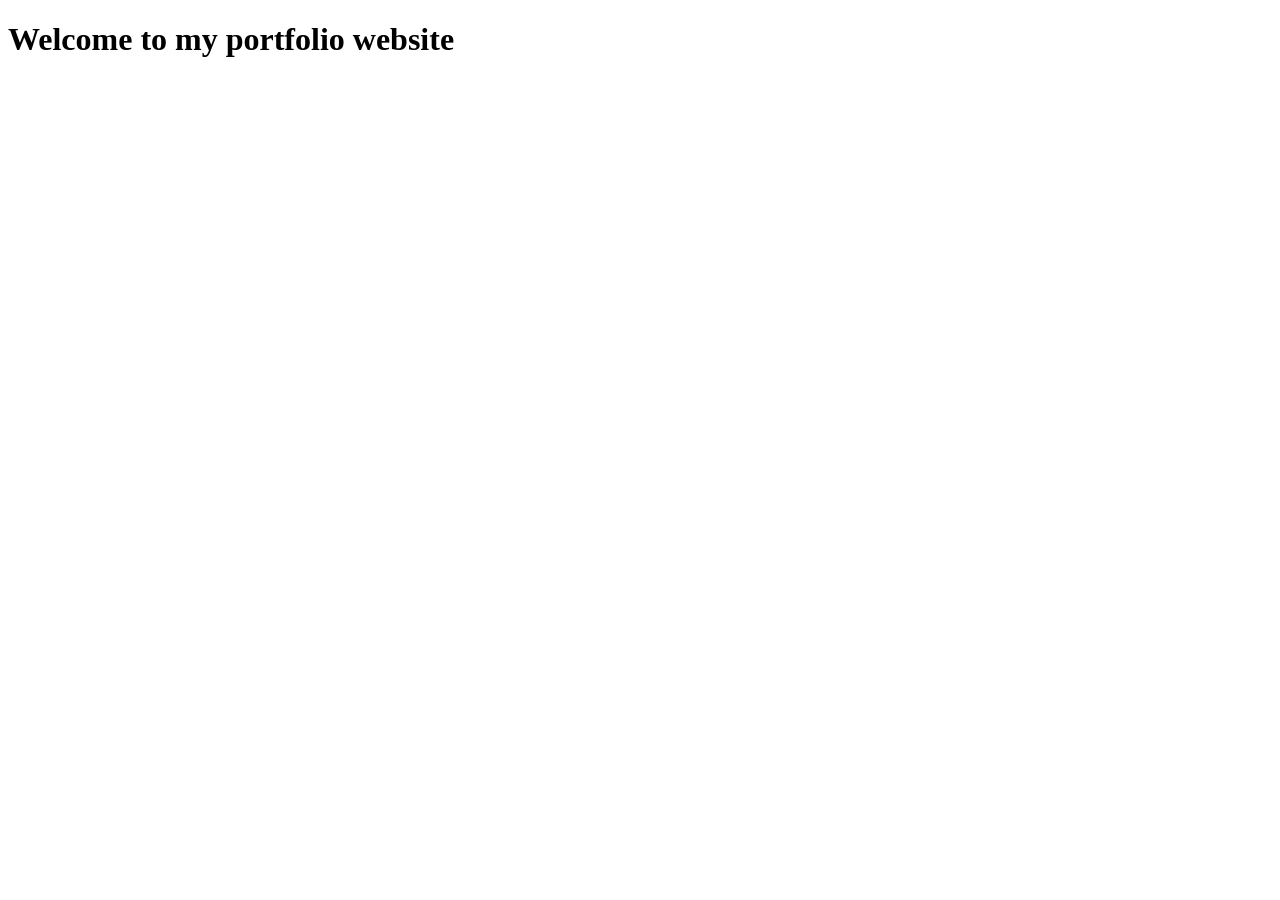
==== index.html @ 0b6fe846 "Add initial HTML structure for portfolio website" ====
<!DOCTYPE html>
<html lang="en">
<head>
    <meta charset="UTF-8">
    <meta name="viewport" content="width=device-width, initial-scale=1.0">
    <title>gtech</title>
</head>
<body>
    <h1>Welcome to my portfolio website</h1>
</body>
</html>
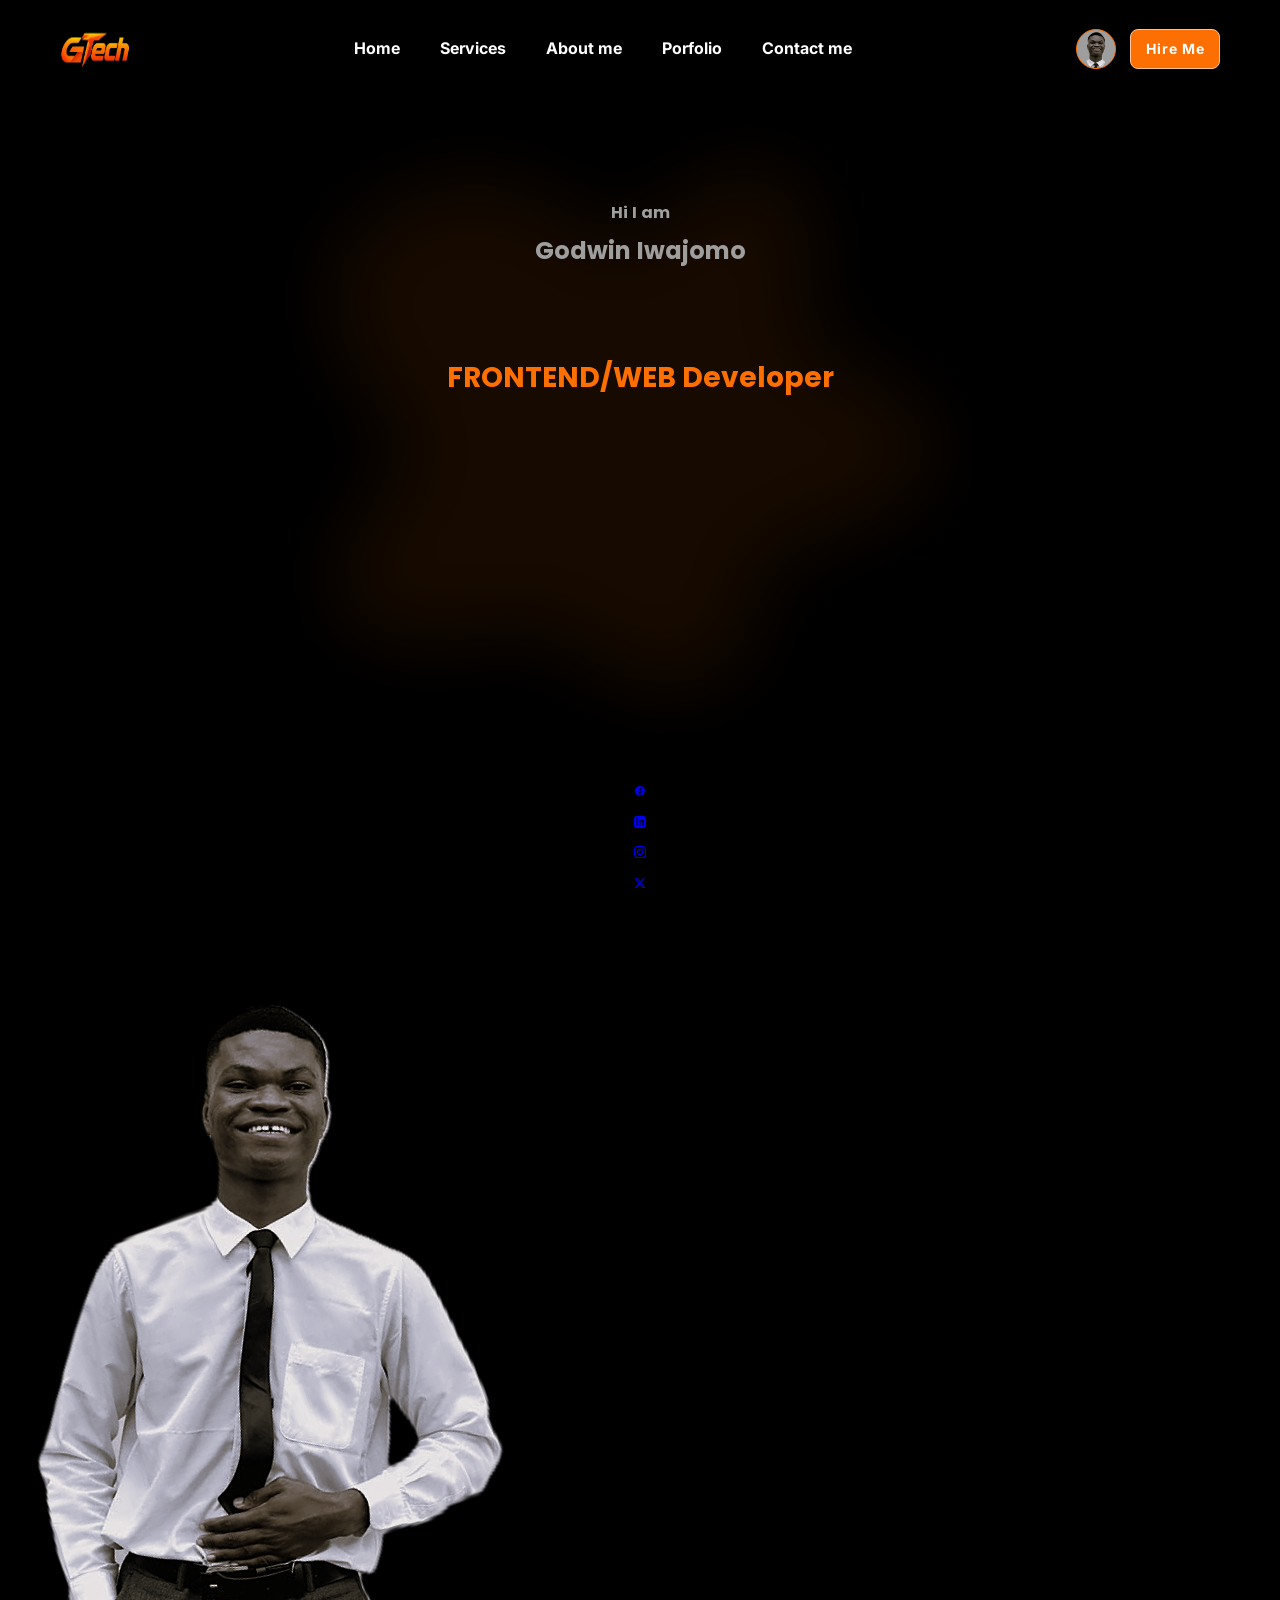
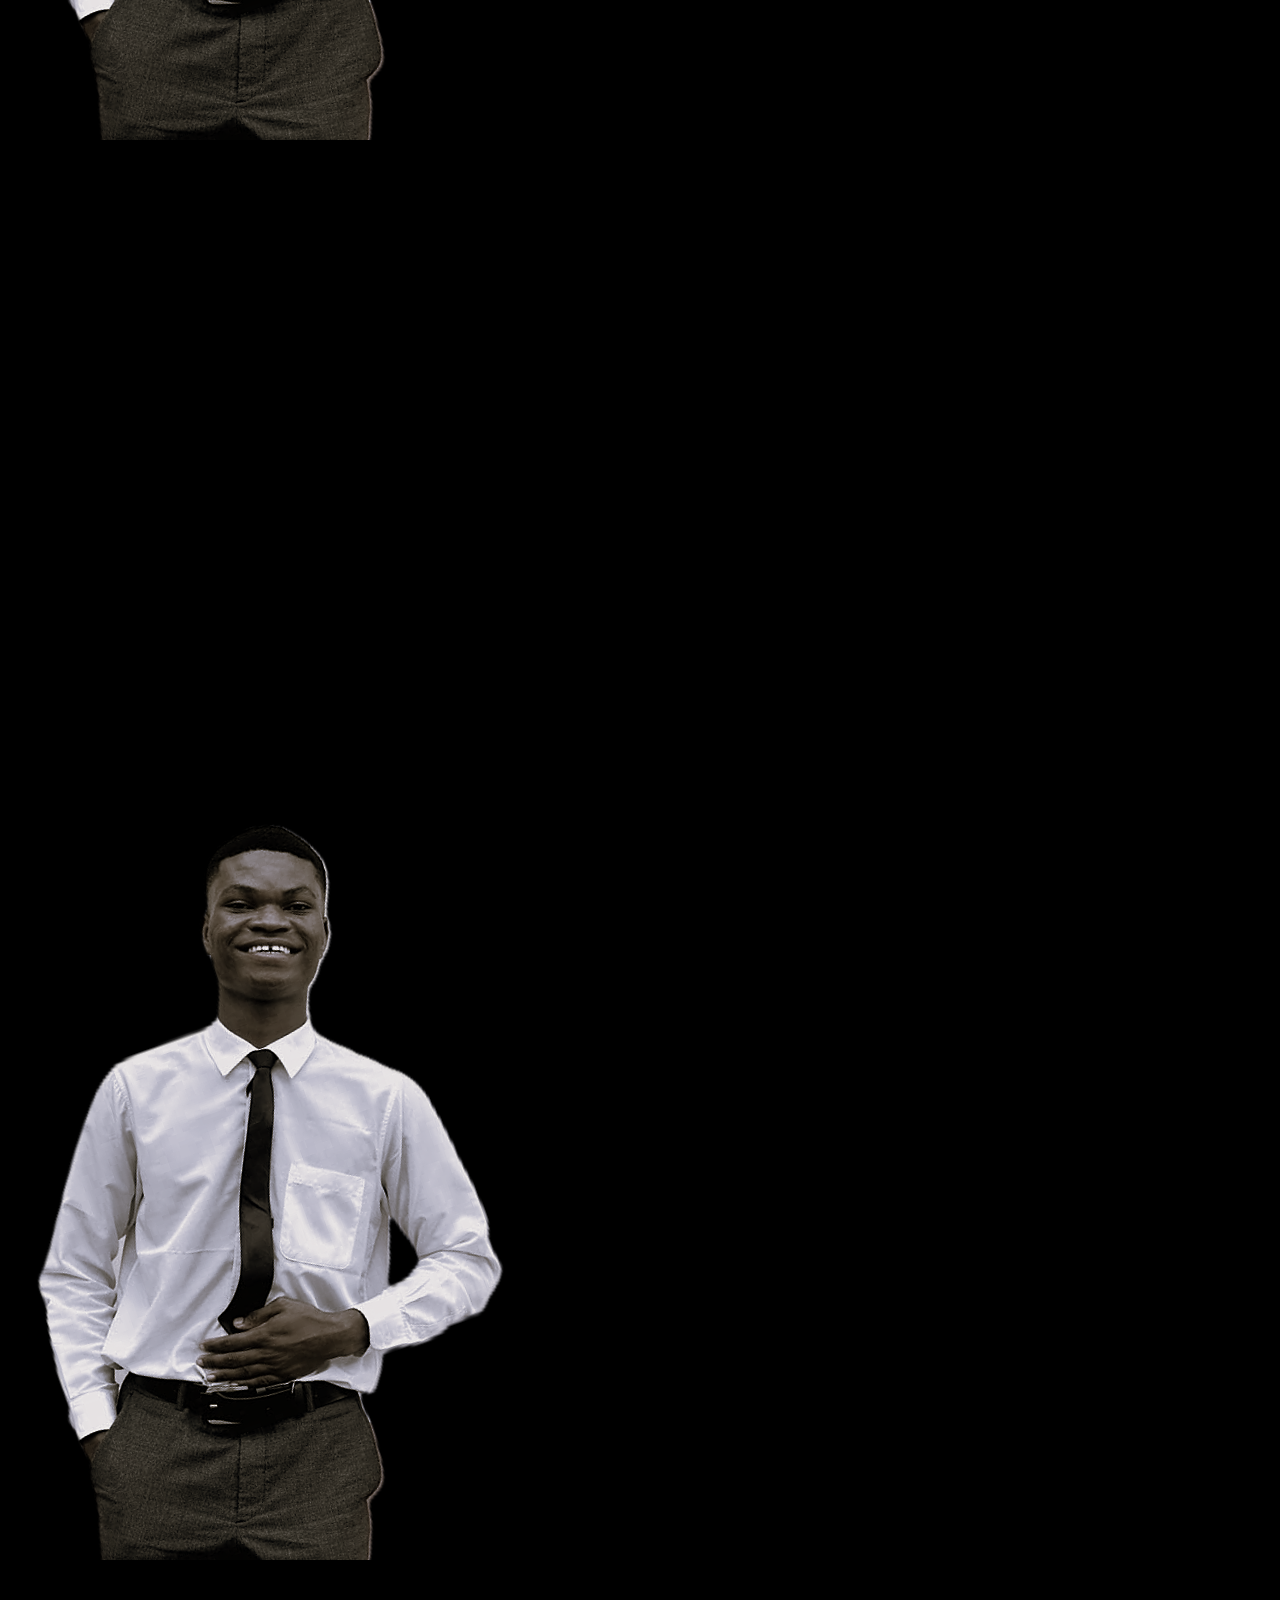
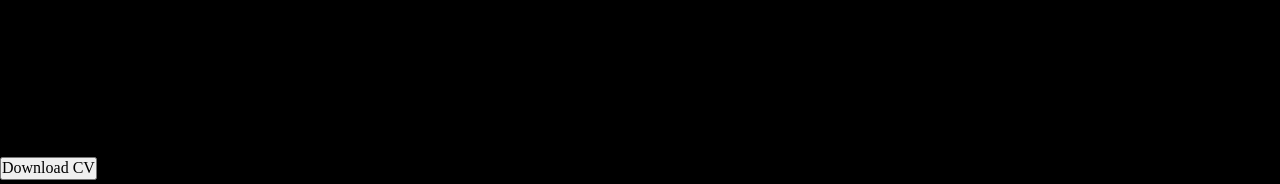
==== commit b095e940: "Add favicon files, normalize CSS, and initial styles for portfolio - Added favicon-16x16.ico and fav" ====
--- a/index.html
+++ b/index.html
@@ -4,8 +4,225 @@
     <meta charset="UTF-8">
     <meta name="viewport" content="width=device-width, initial-scale=1.0">
     <title>gtech</title>
+
+    <meta name="author" content="Godwin Iwajomo">
+    <meta name="description" content="Personal portfolio to display my skills">
+    <link rel="icon" href="favicon-32x32.ico">
+    <link rel="stylesheet" href="styles/normalize.css">
+    <link rel="stylesheet" href="styles/portfolio.css">
+    <link rel="stylesheet" href="styles/portfolio-large.css">
+    <link rel="preconnect" href="https://fonts.googleapis.com">
+    <link rel="preconnect" href="https://fonts.gstatic.com" crossorigin>
+    <link href="https://fonts.googleapis.com/css2?family=Inter:ital,opsz,wght@0,14..32,100..900;1,14..32,100..900&family=Poppins:ital,wght@0,100;0,200;0,300;0,400;0,500;0,600;0,700;0,800;0,900;1,100;1,200;1,300;1,400;1,500;1,600;1,700;1,800;1,900&family=Roboto:ital,wght@0,100..900;1,100..900&display=swap" rel="stylesheet">
+    <script src="scripts/portfolio.js" defer></script>
 </head>
 <body>
-    <h1>Welcome to my portfolio website</h1>
+    <header>
+
+        <!-- =================MOBILE HEADER============== -->
+
+        <div class="header-mobile desktop">
+            <!-- logo -->
+            <div class="logo-mobile">
+                <img src="assets/images/MyLogo3.png" alt="logo" width="70" height="50">
+            </div>
+            <!-- navlinks -->
+            <nav class="nav-mobile" id="navlist">
+                <ul>
+                    <li><a href="#">Home</a></li>
+                    <li><a href="#">Services</a></li>
+                    <li><a href="#">About me</a></li>
+                    <li><a href="#">Porfolio</a></li>
+                    <li><a href="#">Contact me</a></li>
+                </ul>
+            </nav>
+            <!-- cta -->
+            <div class="cta-mobile">
+                <div class="profile-icon">
+                    <img src="assets/images/propic2.png" alt="profile icon" width="35">
+                </div>
+                <button>Hire Me</button>
+            </div>
+
+        </div>
+
+    </header>
+    <main>
+
+        <!-- ===============HERO SECTION========= -->
+        <section class="hero desktop">
+            <div class="inner-hero">
+                <!-- background effect -->
+                <div class="hero-backdrop">
+                    <svg width="748" height="677" viewBox="0 0 748 677" fill="none" xmlns="http://www.w3.org/2000/svg">
+                        <g opacity="0.09" filter="url(#filter0_f_587_640)">
+                            <path fill-rule="evenodd" clip-rule="evenodd" d="M667.646 359.806L667.395 363.431L666.847 367.044L666.007 370.636L664.878 374.199L663.465 377.722L661.775 381.199L659.817 384.62L657.601 387.979L655.138 391.267L652.44 394.48L649.521 397.61L646.396 400.654L643.081 403.606L639.592 406.463L635.945 409.223L632.159 411.883L628.25 414.443L624.235 416.902L620.133 419.261L615.958 421.519L611.728 423.68L607.457 425.744L603.159 427.714L598.847 429.594L594.534 431.385L590.232 433.092L585.95 434.718L581.7 436.268L577.488 437.744L573.324 439.152L569.215 440.496L565.168 441.78L561.188 443.009L557.284 444.187L553.46 445.321L549.721 446.416L546.074 447.476L542.523 448.508L539.073 449.518L535.73 450.511L532.496 451.495L529.377 452.476L526.376 453.46L523.496 454.455L520.74 455.466L518.111 456.501L515.61 457.567L513.24 458.67L511.001 459.817L508.893 461.015L506.916 462.269L505.07 463.586L503.351 464.972L501.76 466.43L500.292 467.968L498.944 469.588L497.711 471.295L496.59 473.091L495.574 474.981L494.658 476.965L493.835 479.046L493.098 481.223L492.439 483.497L491.851 485.867L491.325 488.331L490.851 490.888L490.423 493.534L490.029 496.266L489.662 499.079L489.311 501.969L488.967 504.928L488.622 507.952L488.265 511.032L487.888 514.162L487.482 517.333L487.039 520.537L486.55 523.766L486.008 527.009L485.407 530.258L484.739 533.503L483.998 536.735L483.179 539.943L482.277 543.119L481.288 546.253L480.209 549.336L479.036 552.358L477.768 555.313L476.403 558.19L474.941 560.983L473.382 563.686L471.725 566.291L469.974 568.793L468.129 571.187L466.193 573.469L464.168 575.636L462.06 577.685L459.871 579.615L457.605 581.425L455.268 583.116L452.864 584.687L450.398 586.141L447.875 587.481L445.301 588.709L442.68 589.829L440.019 590.846L437.321 591.764L434.592 592.589L431.837 593.325L429.058 593.977L426.261 594.552L423.449 595.052L420.625 595.483L417.791 595.847L414.95 596.149L412.104 596.389L409.255 596.568L406.403 596.686L403.55 596.742L400.697 596.734L397.845 596.661L394.995 596.52L392.148 596.308L389.306 596.024L386.47 595.663L383.641 595.225L380.821 594.708L378.013 594.109L375.217 593.429L372.437 592.666L369.673 591.822L366.929 590.896L364.206 589.89L361.507 588.807L358.833 587.647L356.186 586.416L353.569 585.115L350.982 583.75L348.428 582.325L345.907 580.845L343.42 579.315L340.969 577.741L338.554 576.129L336.174 574.486L333.831 572.817L331.522 571.13L329.249 569.43L327.01 567.726L324.803 566.022L322.627 564.326L320.481 562.644L318.362 560.982L316.268 559.347L314.197 557.744L312.144 556.179L310.109 554.657L308.087 553.183L306.075 551.762L304.07 550.398L302.067 549.094L300.065 547.854L298.057 546.682L296.041 545.58L294.013 544.551L291.969 543.596L289.904 542.716L287.816 541.914L285.699 541.189L283.551 540.543L281.367 539.975L279.143 539.485L276.877 539.072L274.564 538.736L272.2 538.475L269.783 538.287L267.31 538.171L264.777 538.125L262.181 538.146L259.519 538.231L256.79 538.379L253.99 538.585L251.117 538.846L248.169 539.16L245.145 539.522L242.042 539.929L238.859 540.376L235.595 540.859L232.248 541.375L228.819 541.918L225.307 542.484L221.711 543.067L218.032 543.664L214.269 544.269L210.425 544.875L206.499 545.479L202.494 546.074L198.412 546.654L194.255 547.214L190.025 547.747L185.727 548.246L181.364 548.705L176.942 549.118L172.464 549.477L167.938 549.775L163.371 550.004L158.77 550.156L154.146 550.222L149.509 550.193L144.872 550.058L140.248 549.809L135.65 549.436L131.095 548.93L126.598 548.281L122.175 547.481L117.843 546.522L113.618 545.399L109.518 544.105L105.558 542.636L101.754 540.988L98.1226 539.16L94.6774 537.151L91.4323 534.96L88.4004 532.59L85.5934 530.042L83.0219 527.322L80.6954 524.433L78.6221 521.382L76.8085 518.176L75.2602 514.823L73.981 511.331L72.9733 507.71L72.2381 503.971L71.7747 500.123L71.5812 496.178L71.654 492.147L71.9882 488.042L72.5773 483.876L73.4137 479.659L74.4882 475.405L75.7905 471.124L77.309 466.83L79.0312 462.532L80.9432 458.242L83.0305 453.971L85.2774 449.728L87.6676 445.524L90.1841 441.367L92.8094 437.265L95.5253 433.226L98.3133 429.256L101.155 425.361L104.031 421.547L106.923 417.817L109.811 414.174L112.678 410.621L115.504 407.16L118.272 403.791L120.963 400.513L123.562 397.326L126.052 394.227L128.417 391.213L130.642 388.282L132.714 385.429L134.62 382.648L136.349 379.934L137.889 377.282L139.233 374.683L140.371 372.132L141.297 369.62L142.006 367.14L142.493 364.683L142.757 362.241L142.795 359.806L142.609 357.369L142.2 354.922L141.57 352.457L140.725 349.966L139.669 347.44L138.41 344.872L136.956 342.255L135.317 339.582L133.502 336.847L131.524 334.045L129.395 331.17L127.128 328.219L124.738 325.186L122.239 322.07L119.647 318.869L116.978 315.579L114.248 312.202L111.475 308.737L108.674 305.184L105.864 301.546L103.061 297.825L100.281 294.024L97.5394 290.145L94.8512 286.194L92.2291 282.175L89.6847 278.09L87.2283 273.946L84.8703 269.747L82.621 265.499L80.4903 261.206L78.4881 256.877L76.6233 252.517L74.9045 248.132L73.3395 243.731L71.9351 239.32L70.6975 234.906L69.6318 230.496L68.7423 226.098L68.0324 221.718L67.5045 217.363L67.1602 213.039L67 208.753L67.0238 204.51L67.2307 200.317L67.6188 196.177L68.1858 192.097L68.9285 188.08L69.8435 184.131L70.9264 180.252L72.1728 176.448L73.5775 172.722L75.1353 169.074L76.8405 165.509L78.6874 162.027L80.6699 158.629L82.7821 155.317L85.0177 152.092L87.3708 148.953L89.8352 145.902L92.4049 142.938L95.0741 140.061L97.8371 137.271L100.688 134.568L103.623 131.95L106.635 129.418L109.72 126.97L112.874 124.607L116.091 122.328L119.369 120.132L122.703 118.02L126.089 115.99L129.525 114.042L133.008 112.177L136.534 110.394L140.101 108.695L143.707 107.078L147.349 105.546L151.025 104.098L154.735 102.736L158.475 101.46L162.245 100.272L166.042 99.174L169.866 98.1664L173.715 97.2514L177.587 96.4306L181.482 95.7059L185.397 95.0791L189.331 94.5522L193.283 94.127L197.25 93.8055L201.232 93.5894L205.227 93.4804L209.231 93.4801L213.244 93.59L217.263 93.8112L221.285 94.1447L225.309 94.5913L229.33 95.1513L233.348 95.8249L237.357 96.6117L241.356 97.5111L245.342 98.522L249.31 99.6428L253.257 100.872L257.181 102.206L261.077 103.644L264.943 105.18L268.774 106.813L272.568 108.537L276.321 110.348L280.029 112.241L283.691 114.211L287.302 116.25L290.86 118.351L294.36 120.502L297.8 122.692L301.176 124.906L304.486 127.129L307.728 129.348L310.9 131.545L314.001 133.707L317.031 135.818L319.991 137.862L322.883 139.827L325.708 141.696L328.469 143.457L331.169 145.096L333.813 146.602L336.404 147.961L338.948 149.163L341.451 150.199L343.918 151.059L346.356 151.735L348.773 152.222L351.175 152.512L353.569 152.602L355.964 152.489L358.366 152.171L360.785 151.647L363.226 150.918L365.699 149.987L368.211 148.856L370.769 147.532L373.379 146.019L376.049 144.326L378.785 142.46L381.591 140.432L384.474 138.253L387.438 135.935L390.486 133.49L393.623 130.933L396.849 128.279L400.167 125.544L403.577 122.743L407.079 119.894L410.673 117.014L414.356 114.122L418.126 111.235L421.979 108.372L425.91 105.552L429.915 102.793L433.987 100.113L438.118 97.5312L442.301 95.0648L446.528 92.7314L450.789 90.5477L455.074 88.5299L459.373 86.6934L463.675 85.0527L467.968 83.6213L472.241 82.4118L476.482 81.4354L480.677 80.7023L484.816 80.2214L488.886 80L492.874 80.0443L496.768 80.3589L500.558 80.9469L504.231 81.8098L507.778 82.9478L511.187 84.3592L514.45 86.041L517.559 87.9887L520.504 90.1961L523.281 92.6556L525.883 95.3584L528.306 98.2941L530.546 101.451L532.603 104.817L534.474 108.377L536.161 112.117L537.666 116.022L538.992 120.075L540.143 124.259L541.125 128.558L541.945 132.954L542.61 137.43L543.129 141.968L543.511 146.553L543.767 151.169L543.905 155.8L543.937 160.433L543.873 165.054L543.723 169.652L543.499 174.214L543.212 178.728L542.875 183.184L542.5 187.573L542.098 191.885L541.682 196.113L541.263 200.248L540.855 204.285L540.47 208.218L540.119 212.042L539.815 215.752L539.569 219.345L539.395 222.818L539.302 226.169L539.303 229.398L539.409 232.503L539.629 235.485L539.973 238.345L540.452 241.085L541.073 243.708L541.844 246.218L542.773 248.618L543.865 250.913L545.126 253.109L546.561 255.212L548.172 257.229L549.961 259.167L551.93 261.034L554.078 262.838L556.404 264.588L558.906 266.292L561.579 267.96L564.42 269.602L567.421 271.226L570.575 272.842L573.874 274.46L577.307 276.088L580.865 277.737L584.536 279.415L588.305 281.13L592.161 282.892L596.087 284.707L600.068 286.583L604.089 288.527L608.132 290.544L612.18 292.641L616.216 294.822L620.22 297.09L624.175 299.45L628.062 301.902L631.862 304.45L635.559 307.093L639.132 309.831L642.564 312.664L645.839 315.589L648.939 318.604L651.848 321.704L654.551 324.887L657.034 328.147L659.283 331.477L661.285 334.873L663.031 338.326L664.509 341.829L665.712 345.375L666.631 348.954L667.263 352.558L667.602 356.179L667.646 359.806Z" fill="#FD6F00"/>
+                        </g>
+                        <defs>
+                            <filter id="filter0_f_587_640" x="-13" y="0" width="760.646" height="676.742" filterUnits="userSpaceOnUse" color-interpolation-filters="sRGB">
+                                <feFlood flood-opacity="0" result="BackgroundImageFix"/>
+                                <feBlend mode="normal" in="SourceGraphic" in2="BackgroundImageFix" result="shape"/>
+                                <feGaussianBlur stdDeviation="40" result="effect1_foregroundBlur_587_640"/>
+                            </filter>
+                        </defs>
+                    </svg>
+                </div>
+                <!-- headline -->
+                <div class="headline">
+                    Hi I am <span>Godwin Iwajomo</span>
+                </div>
+                <!-- sub-headline -->
+                <div class="sub-headline">
+                    FRONTEND/WEB Developer
+                </div>
+
+               <div class="social-links-row">
+                    <!-- Facebook -->
+                    <a href="https://facebook.com/yourprofile" class="social-icon facebook" target="_blank" aria-label="Facebook">
+                    <svg xmlns="http://www.w3.org/2000/svg" viewBox="0 0 24 24" fill="currentColor">
+                        <path d="M22 12c0-5.52-4.48-10-10-10S2 6.48 2 12c0 4.84 3.44 8.87 8 9.8V15H8v-3h2V9.5C10 7.57 11.57 6 13.5 6H16v3h-2c-.55 0-1 .45-1 1v2h3v3h-3v6.8c4.56-.93 8-4.96 8-9.8z"/>
+                    </svg>
+                    </a>
+
+                    <!-- LinkedIn -->
+                    <a href="https://linkedin.com/in/yourprofile" class="social-icon linkedin" target="_blank" aria-label="LinkedIn">
+                    <svg xmlns="http://www.w3.org/2000/svg" viewBox="0 0 24 24" fill="currentColor">
+                        <path d="M19 0h-14c-2.761 0-5 2.239-5 5v14c0 2.761 2.239 5 5 5h14c2.762 0 5-2.239 5-5v-14c0-2.761-2.238-5-5-5zm-11 19h-3v-11h3v11zm-1.5-12.268c-.966 0-1.75-.79-1.75-1.764s.784-1.764 1.75-1.764 1.75.79 1.75 1.764-.783 1.764-1.75 1.764zm13.5 12.268h-3v-5.604c0-3.368-4-3.113-4 0v5.604h-3v-11h3v1.765c1.396-2.586 7-2.777 7 2.476v6.759z"/>
+                    </svg>
+                    </a>
+
+                    <!-- Instagram -->
+                    <a href="https://instagram.com/yourprofile" class="social-icon instagram" target="_blank" aria-label="Instagram">
+                    <svg xmlns="http://www.w3.org/2000/svg" viewBox="0 0 24 24" fill="currentColor">
+                        <path d="M12 2.163c3.204 0 3.584.012 4.85.07 3.252.148 4.771 1.691 4.919 4.919.058 1.265.069 1.645.069 4.849 0 3.205-.012 3.584-.069 4.849-.149 3.225-1.664 4.771-4.919 4.919-1.266.058-1.644.07-4.85.07-3.204 0-3.584-.012-4.849-.07-3.26-.149-4.771-1.699-4.919-4.92-.058-1.265-.07-1.644-.07-4.849 0-3.204.013-3.583.07-4.849.149-3.227 1.664-4.771 4.919-4.919 1.266-.057 1.645-.069 4.849-.069zM12 0C8.741 0 8.333.014 7.053.072 2.695.272.273 2.69.073 7.051.014 8.333 0 8.741 0 12c0 3.259.014 3.668.072 4.948.2 4.358 2.618 6.78 6.98 6.98 1.281.058 1.689.072 4.948.072 3.259 0 3.668-.014 4.948-.072 4.354-.2 6.782-2.618 6.979-6.98.059-1.28.073-1.689.073-4.948 0-3.259-.014-3.667-.072-4.947-.196-4.354-2.617-6.78-6.979-6.98C15.668.014 15.259 0 12 0zm0 5.838a6.162 6.162 0 1 0 0 12.324 6.162 6.162 0 0 0 0-12.324zM12 16a4 4 0 1 1 0-8 4 4 0 0 1 0 8zm6.406-11.845a1.44 1.44 0 1 0 0 2.881 1.44 1.44 0 0 0 0-2.881z"/>
+                    </svg>
+                    </a>
+
+                    <!-- X (Twitter) -->
+                    <a href="https://x.com/yourprofile" class="social-icon x-twitter" target="_blank" aria-label="X (Twitter)">
+                    <svg xmlns="http://www.w3.org/2000/svg" viewBox="0 0 24 24" fill="currentColor">
+                        <path d="M18.244 2.25h3.308l-7.227 8.26 8.502 11.24H16.17l-5.214-6.817L4.99 21.75H1.68l7.73-8.835L1.254 2.25H8.08l4.713 6.231zm-1.161 17.52h1.833L7.084 4.126H5.117z"/>
+                    </svg>
+                    </a>
+                </div>
+                <!-- cta buttons -->
+                <div class="cta-btn">
+                    <buttton>Hire Me</buttton>
+                    <buttton>Download CV</buttton>
+                </div>
+                <!-- table to display experiences -->
+                <div class="experience">
+                    <table>
+                        <tr>
+                            <td>5+</td>
+                            <td>20+</td>
+                            <td>80+</td>
+                        </tr>
+                        <tr>
+                            <td>Experiences</td>
+                            <td>Project Done</td>
+                            <td>Happy Clients</td>
+                        </tr>
+                    </table>
+                </div>
+            </div>
+            <!-- hero image and backdrop -->
+            <div class="hero-img">
+                <div class="hero-image-backdrop">
+                </div>
+                <div class="inner-hero-image">
+                    <img src="assets/images/propic.png" alt="Hero Image" loading="lazy">
+                </div>
+            </div>
+
+        </section>
+
+        <!-- ===============SERVICES============ -->
+
+        <section class="services-cards">
+            <div class="headline-services">
+                <h1>Services</h1>
+                <p>Crafts design that drive growth</p>
+            </div>
+
+            <div class="services">
+                <div class="services-card">
+                    <!-- icon -->
+                    <h2>Responsive Web Design</h2>
+                    <p>Crafting websites that look and function perfectly on all screen sizes, from mobile to large desktop monitors.</p>
+                </div>
+
+                <div class="services-card">
+                    <!-- icon -->
+                    <h2>UI/UX Design</h2>
+                    <p>Transforming design mockups into pixel-perfect, interactive, and user-friendly web pages</p>
+                </div>
+
+                <div class="services-card">
+                    <!-- icon -->
+                    <h2>SPAs</h2>
+                    <p>Building fast, modern, and dynamic web applications using frameworks.</p>
+                </div>
+
+                <div class="services-card">
+                    <!-- icon -->
+                    <h2>Cross-Browser Compatibility</h2>
+                    <p>Ensuring web applications work flawlessy across all major browsers like Chrome, Safari, Firefox, and Edge.</p>
+                </div>
+
+                <div class="services-card">
+                    <!-- icon -->
+                    <h2>Perfomance Optimization</h2>
+                    <p>Improving website loading speeds, optimizing images, and writing clean code for a smooth user experience.</p>
+                    <!-- description -->
+                </div>
+
+                <div class="services-card">
+                    <!-- icon -->
+                    <h2>API Integration</h2>
+                    <p>Connecting the visual frontend with backend services and third-party data to create fully functional applications.</p>
+                </div>
+            </div>
+        </section>
+
+        <!-- =================ABOUT ME===================== -->
+
+       <section>
+            <div class="abtme-headline">
+                <h2>About Me</h2>
+                <p>Web Frontend Developer and UI/UX Designer And Also</p>
+            </div>
+
+            <div class="detailed-bio">
+                <div class="bio-pic">
+                    <div class="bio-pic-backdrop"></div>
+                    <img src="assets/images/propic.png" alt="bio pic" loading="lazy">
+                </div>
+
+                <div class="detailed-bio-inner">
+                    <p>A passionate Frontend Developer dedicated to creating responsive, user-friendly, and 
+                        visually engaging web applications. With a strong core in JavaScript and an eye for design 
+                        sharpened through Adobe Photoshop, I bridge the gap between aesthetic user interfaces and robust 
+                        web functionality. My technical versatility extends to languages like Python and C#, allowing me to 
+                        collaborate seamlessly across full-stack development teams and approach visual problem-solving with a 
+                        comprehensive programming mindset. My journey into technology began with a curiosity for how design 
+                        and logic intersect to build meaningful digital experiences. As a frontend developer, my core focus is 
+                        building dynamic, interactive user interfaces using modern JavaScript techniques. Complementing my frontend 
+                        skills is a background in Adobe Photoshop, which enables me to translate visual designs, mockups, and UI assets 
+                        into clean code with high pixel perfection and attention to user experience (UI/UX).
+                    </p>
+
+                    <div class="cta-abtme">
+                        <button>Download CV</button>
+                    </div>
+                </div>
+
+                <div class="skils">
+                    
+                </div>
+            </div>
+       </section> 
+    </main>
+    <footer></footer>
 </body>
 </html>
--- a/styles/portfolio.css
+++ b/styles/portfolio.css
@@ -0,0 +1,137 @@
+:root {
+    --primary-color: #FD6F00;
+    --secondary-color: #1E1E1E;
+    --accent-color1: #9E9E9E;
+    --accent-color2: #FFFFFF;
+    --background-color1: #121212;
+    --background-color2: #000000;
+    --heading-font: 'Poppins';
+    --body-font: 'Roboto';
+    --body-font1: 'Inter';
+}
+
+* {
+    padding: 0;
+    margin: 0;
+    box-sizing: border-box;
+}
+
+body {
+    background: var(--background-color2);
+    line-height: 1.9;
+}
+
+header {
+    position: fixed;
+    top: 0;
+    left: 0;
+    width: 100%;
+    z-index: 1000;
+    background: rgba(0, 0, 0, 0.7);
+    backdrop-filter: blur(8px);
+}
+
+main {
+    padding-top: 90px;
+}
+
+header .header-mobile {
+    margin: 20px 24px;
+    display: flex;
+    justify-content: space-between;
+    align-items: center;
+}
+
+.nav-mobile {
+    display: none;
+}
+
+.logo-mobile {
+    display: flex;
+    align-items: center;
+    justify-content: center;
+    cursor: pointer;
+}
+
+.cta-mobile {
+    display: flex;
+    gap: 14px;
+}
+
+.cta-mobile .profile-icon {
+    width: 40px;
+    height: 40px;
+    border-radius: 50%;
+    overflow: hidden;
+    display: flex;
+    align-items: center;
+    justify-content: center;
+    background: var(--accent-color1);
+    cursor: pointer;
+    border: var(--primary-color) 1px solid;
+}
+
+.cta-mobile .profile-icon img{
+    display: block;
+    width: 60%;
+    height: 100%;
+    object-fit: cover;
+    border-radius: 50%;
+    margin-top: 4px;
+}
+.cta-mobile button{
+    background: var(--primary-color);
+    width: 85px;
+    height: 35px;
+    border: #f9c49b thin solid;
+    border-radius: 8px;
+    color: var(--accent-color2);
+    font-family: var(--body-font1);
+    font-size: 14px;
+    text-align: center;
+    cursor: pointer;
+    font-weight: bold;
+    letter-spacing: 1px;
+    transition: transform 0.2s ease-in-out;
+
+}
+
+.cta-mobile button:hover {
+    transform: scale(1.05);
+    transform: translateY(-5%);
+    background: var(--secondary-color);
+}
+
+.inner-hero {
+    display: flex;
+    flex-direction: column;
+    justify-content: center;
+    align-items: center;
+}
+
+.headline {
+    color: var(--accent-color1);
+    position: absolute;
+    display: flex;
+    flex-direction: column;
+    justify-content: center;
+    align-items: center;
+    top: 22%;
+    font-family: var(--heading-font);
+    font-weight: bold;
+    word-spacing: 1px;
+}
+
+.headline span {
+    font-size: 24px;
+}
+
+.sub-headline {
+    position: absolute;
+    color: var(--primary-color);
+    display: flex;
+    top: 39%;
+    font-size: 28px;
+    font-weight: bolder;
+    font-family: var(--heading-font);
+}
--- a/styles/portfolio-large.css
+++ b/styles/portfolio-large.css
@@ -0,0 +1,47 @@
+:root {
+    --primary-color: #FD6F00;
+    --secondary-color: #1E1E1E;
+    --accent-color1: #9E9E9E;
+    --accent-color2: #FFFFFF;
+    --background-color1: #121212;
+    --background-color2: #000000;
+    --heading-font: 'Poppins';
+    --body-font: 'Roboto';
+    --body-font1: 'Inter';
+}
+
+@media (min-width: 650px) {
+
+    header .desktop{
+        margin: 24px 60px;
+    }
+
+    .nav-mobile {
+        display: flex;
+    }
+
+    .nav-mobile ul {
+        list-style: none;
+        display: flex;
+        gap: 40px;
+
+    }
+
+    .nav-mobile ul li a{
+        color: #fff;
+        font-family: 'Inter';
+        cursor: pointer;
+        font-weight: bold;
+        text-decoration: none;
+        transition: 0.2s ease;
+    }
+
+    .nav-mobile ul li a:hover {
+        color: var(--primary-color);
+    }
+
+    .cta-mobile button {
+        width: 90px;
+        height: 40px;
+    }
+}
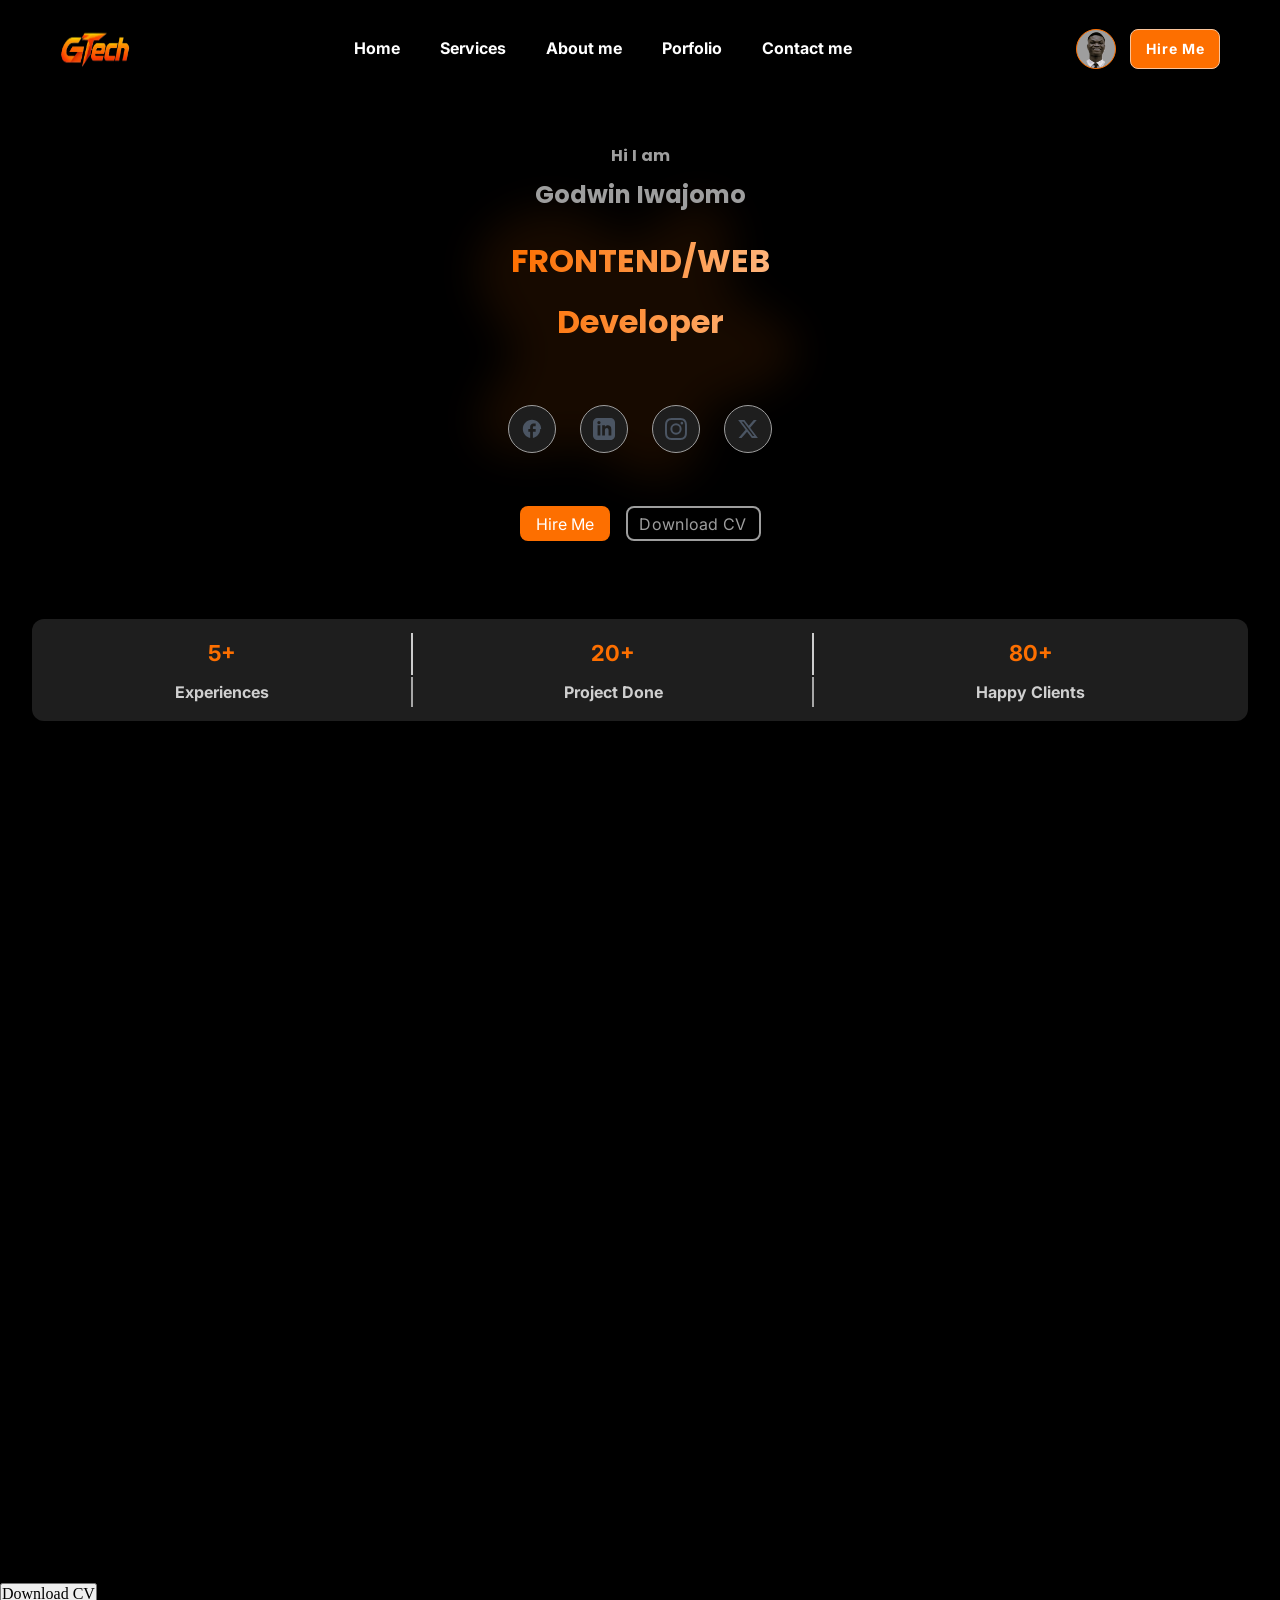
==== commit 02ec91b9: "Update hero section layout and styles for improved responsiveness and visual appeal" ====
--- a/index.html
+++ b/index.html
@@ -54,7 +54,7 @@
             <div class="inner-hero">
                 <!-- background effect -->
                 <div class="hero-backdrop">
-                    <svg width="748" height="677" viewBox="0 0 748 677" fill="none" xmlns="http://www.w3.org/2000/svg">
+                    <svg width="400" height="500" viewBox="0 0 748 677" fill="none" xmlns="http://www.w3.org/2000/svg">
                         <g opacity="0.09" filter="url(#filter0_f_587_640)">
                             <path fill-rule="evenodd" clip-rule="evenodd" d="M667.646 359.806L667.395 363.431L666.847 367.044L666.007 370.636L664.878 374.199L663.465 377.722L661.775 381.199L659.817 384.62L657.601 387.979L655.138 391.267L652.44 394.48L649.521 397.61L646.396 400.654L643.081 403.606L639.592 406.463L635.945 409.223L632.159 411.883L628.25 414.443L624.235 416.902L620.133 419.261L615.958 421.519L611.728 423.68L607.457 425.744L603.159 427.714L598.847 429.594L594.534 431.385L590.232 433.092L585.95 434.718L581.7 436.268L577.488 437.744L573.324 439.152L569.215 440.496L565.168 441.78L561.188 443.009L557.284 444.187L553.46 445.321L549.721 446.416L546.074 447.476L542.523 448.508L539.073 449.518L535.73 450.511L532.496 451.495L529.377 452.476L526.376 453.46L523.496 454.455L520.74 455.466L518.111 456.501L515.61 457.567L513.24 458.67L511.001 459.817L508.893 461.015L506.916 462.269L505.07 463.586L503.351 464.972L501.76 466.43L500.292 467.968L498.944 469.588L497.711 471.295L496.59 473.091L495.574 474.981L494.658 476.965L493.835 479.046L493.098 481.223L492.439 483.497L491.851 485.867L491.325 488.331L490.851 490.888L490.423 493.534L490.029 496.266L489.662 499.079L489.311 501.969L488.967 504.928L488.622 507.952L488.265 511.032L487.888 514.162L487.482 517.333L487.039 520.537L486.55 523.766L486.008 527.009L485.407 530.258L484.739 533.503L483.998 536.735L483.179 539.943L482.277 543.119L481.288 546.253L480.209 549.336L479.036 552.358L477.768 555.313L476.403 558.19L474.941 560.983L473.382 563.686L471.725 566.291L469.974 568.793L468.129 571.187L466.193 573.469L464.168 575.636L462.06 577.685L459.871 579.615L457.605 581.425L455.268 583.116L452.864 584.687L450.398 586.141L447.875 587.481L445.301 588.709L442.68 589.829L440.019 590.846L437.321 591.764L434.592 592.589L431.837 593.325L429.058 593.977L426.261 594.552L423.449 595.052L420.625 595.483L417.791 595.847L414.95 596.149L412.104 596.389L409.255 596.568L406.403 596.686L403.55 596.742L400.697 596.734L397.845 596.661L394.995 596.52L392.148 596.308L389.306 596.024L386.47 595.663L383.641 595.225L380.821 594.708L378.013 594.109L375.217 593.429L372.437 592.666L369.673 591.822L366.929 590.896L364.206 589.89L361.507 588.807L358.833 587.647L356.186 586.416L353.569 585.115L350.982 583.75L348.428 582.325L345.907 580.845L343.42 579.315L340.969 577.741L338.554 576.129L336.174 574.486L333.831 572.817L331.522 571.13L329.249 569.43L327.01 567.726L324.803 566.022L322.627 564.326L320.481 562.644L318.362 560.982L316.268 559.347L314.197 557.744L312.144 556.179L310.109 554.657L308.087 553.183L306.075 551.762L304.07 550.398L302.067 549.094L300.065 547.854L298.057 546.682L296.041 545.58L294.013 544.551L291.969 543.596L289.904 542.716L287.816 541.914L285.699 541.189L283.551 540.543L281.367 539.975L279.143 539.485L276.877 539.072L274.564 538.736L272.2 538.475L269.783 538.287L267.31 538.171L264.777 538.125L262.181 538.146L259.519 538.231L256.79 538.379L253.99 538.585L251.117 538.846L248.169 539.16L245.145 539.522L242.042 539.929L238.859 540.376L235.595 540.859L232.248 541.375L228.819 541.918L225.307 542.484L221.711 543.067L218.032 543.664L214.269 544.269L210.425 544.875L206.499 545.479L202.494 546.074L198.412 546.654L194.255 547.214L190.025 547.747L185.727 548.246L181.364 548.705L176.942 549.118L172.464 549.477L167.938 549.775L163.371 550.004L158.77 550.156L154.146 550.222L149.509 550.193L144.872 550.058L140.248 549.809L135.65 549.436L131.095 548.93L126.598 548.281L122.175 547.481L117.843 546.522L113.618 545.399L109.518 544.105L105.558 542.636L101.754 540.988L98.1226 539.16L94.6774 537.151L91.4323 534.96L88.4004 532.59L85.5934 530.042L83.0219 527.322L80.6954 524.433L78.6221 521.382L76.8085 518.176L75.2602 514.823L73.981 511.331L72.9733 507.71L72.2381 503.971L71.7747 500.123L71.5812 496.178L71.654 492.147L71.9882 488.042L72.5773 483.876L73.4137 479.659L74.4882 475.405L75.7905 471.124L77.309 466.83L79.0312 462.532L80.9432 458.242L83.0305 453.971L85.2774 449.728L87.6676 445.524L90.1841 441.367L92.8094 437.265L95.5253 433.226L98.3133 429.256L101.155 425.361L104.031 421.547L106.923 417.817L109.811 414.174L112.678 410.621L115.504 407.16L118.272 403.791L120.963 400.513L123.562 397.326L126.052 394.227L128.417 391.213L130.642 388.282L132.714 385.429L134.62 382.648L136.349 379.934L137.889 377.282L139.233 374.683L140.371 372.132L141.297 369.62L142.006 367.14L142.493 364.683L142.757 362.241L142.795 359.806L142.609 357.369L142.2 354.922L141.57 352.457L140.725 349.966L139.669 347.44L138.41 344.872L136.956 342.255L135.317 339.582L133.502 336.847L131.524 334.045L129.395 331.17L127.128 328.219L124.738 325.186L122.239 322.07L119.647 318.869L116.978 315.579L114.248 312.202L111.475 308.737L108.674 305.184L105.864 301.546L103.061 297.825L100.281 294.024L97.5394 290.145L94.8512 286.194L92.2291 282.175L89.6847 278.09L87.2283 273.946L84.8703 269.747L82.621 265.499L80.4903 261.206L78.4881 256.877L76.6233 252.517L74.9045 248.132L73.3395 243.731L71.9351 239.32L70.6975 234.906L69.6318 230.496L68.7423 226.098L68.0324 221.718L67.5045 217.363L67.1602 213.039L67 208.753L67.0238 204.51L67.2307 200.317L67.6188 196.177L68.1858 192.097L68.9285 188.08L69.8435 184.131L70.9264 180.252L72.1728 176.448L73.5775 172.722L75.1353 169.074L76.8405 165.509L78.6874 162.027L80.6699 158.629L82.7821 155.317L85.0177 152.092L87.3708 148.953L89.8352 145.902L92.4049 142.938L95.0741 140.061L97.8371 137.271L100.688 134.568L103.623 131.95L106.635 129.418L109.72 126.97L112.874 124.607L116.091 122.328L119.369 120.132L122.703 118.02L126.089 115.99L129.525 114.042L133.008 112.177L136.534 110.394L140.101 108.695L143.707 107.078L147.349 105.546L151.025 104.098L154.735 102.736L158.475 101.46L162.245 100.272L166.042 99.174L169.866 98.1664L173.715 97.2514L177.587 96.4306L181.482 95.7059L185.397 95.0791L189.331 94.5522L193.283 94.127L197.25 93.8055L201.232 93.5894L205.227 93.4804L209.231 93.4801L213.244 93.59L217.263 93.8112L221.285 94.1447L225.309 94.5913L229.33 95.1513L233.348 95.8249L237.357 96.6117L241.356 97.5111L245.342 98.522L249.31 99.6428L253.257 100.872L257.181 102.206L261.077 103.644L264.943 105.18L268.774 106.813L272.568 108.537L276.321 110.348L280.029 112.241L283.691 114.211L287.302 116.25L290.86 118.351L294.36 120.502L297.8 122.692L301.176 124.906L304.486 127.129L307.728 129.348L310.9 131.545L314.001 133.707L317.031 135.818L319.991 137.862L322.883 139.827L325.708 141.696L328.469 143.457L331.169 145.096L333.813 146.602L336.404 147.961L338.948 149.163L341.451 150.199L343.918 151.059L346.356 151.735L348.773 152.222L351.175 152.512L353.569 152.602L355.964 152.489L358.366 152.171L360.785 151.647L363.226 150.918L365.699 149.987L368.211 148.856L370.769 147.532L373.379 146.019L376.049 144.326L378.785 142.46L381.591 140.432L384.474 138.253L387.438 135.935L390.486 133.49L393.623 130.933L396.849 128.279L400.167 125.544L403.577 122.743L407.079 119.894L410.673 117.014L414.356 114.122L418.126 111.235L421.979 108.372L425.91 105.552L429.915 102.793L433.987 100.113L438.118 97.5312L442.301 95.0648L446.528 92.7314L450.789 90.5477L455.074 88.5299L459.373 86.6934L463.675 85.0527L467.968 83.6213L472.241 82.4118L476.482 81.4354L480.677 80.7023L484.816 80.2214L488.886 80L492.874 80.0443L496.768 80.3589L500.558 80.9469L504.231 81.8098L507.778 82.9478L511.187 84.3592L514.45 86.041L517.559 87.9887L520.504 90.1961L523.281 92.6556L525.883 95.3584L528.306 98.2941L530.546 101.451L532.603 104.817L534.474 108.377L536.161 112.117L537.666 116.022L538.992 120.075L540.143 124.259L541.125 128.558L541.945 132.954L542.61 137.43L543.129 141.968L543.511 146.553L543.767 151.169L543.905 155.8L543.937 160.433L543.873 165.054L543.723 169.652L543.499 174.214L543.212 178.728L542.875 183.184L542.5 187.573L542.098 191.885L541.682 196.113L541.263 200.248L540.855 204.285L540.47 208.218L540.119 212.042L539.815 215.752L539.569 219.345L539.395 222.818L539.302 226.169L539.303 229.398L539.409 232.503L539.629 235.485L539.973 238.345L540.452 241.085L541.073 243.708L541.844 246.218L542.773 248.618L543.865 250.913L545.126 253.109L546.561 255.212L548.172 257.229L549.961 259.167L551.93 261.034L554.078 262.838L556.404 264.588L558.906 266.292L561.579 267.96L564.42 269.602L567.421 271.226L570.575 272.842L573.874 274.46L577.307 276.088L580.865 277.737L584.536 279.415L588.305 281.13L592.161 282.892L596.087 284.707L600.068 286.583L604.089 288.527L608.132 290.544L612.18 292.641L616.216 294.822L620.22 297.09L624.175 299.45L628.062 301.902L631.862 304.45L635.559 307.093L639.132 309.831L642.564 312.664L645.839 315.589L648.939 318.604L651.848 321.704L654.551 324.887L657.034 328.147L659.283 331.477L661.285 334.873L663.031 338.326L664.509 341.829L665.712 345.375L666.631 348.954L667.263 352.558L667.602 356.179L667.646 359.806Z" fill="#FD6F00"/>
                         </g>
@@ -73,7 +73,7 @@
                 </div>
                 <!-- sub-headline -->
                 <div class="sub-headline">
-                    FRONTEND/WEB Developer
+                    FRONTEND/WEB <span>Developer</span>
                 </div>
 
                <div class="social-links-row">
@@ -107,18 +107,18 @@
                 </div>
                 <!-- cta buttons -->
                 <div class="cta-btn">
-                    <buttton>Hire Me</buttton>
-                    <buttton>Download CV</buttton>
+                    <buttton class="hire">Hire Me</buttton>
+                    <buttton class="dowld">Download CV</buttton>
                 </div>
                 <!-- table to display experiences -->
                 <div class="experience">
                     <table>
-                        <tr>
+                        <tr class="row1">
                             <td>5+</td>
                             <td>20+</td>
                             <td>80+</td>
                         </tr>
-                        <tr>
+                        <tr class="row2">
                             <td>Experiences</td>
                             <td>Project Done</td>
                             <td>Happy Clients</td>
@@ -127,13 +127,13 @@
                 </div>
             </div>
             <!-- hero image and backdrop -->
-            <div class="hero-img">
+            <!-- <div class="hero-img">
                 <div class="hero-image-backdrop">
                 </div>
                 <div class="inner-hero-image">
-                    <img src="assets/images/propic.png" alt="Hero Image" loading="lazy">
-                </div>
-            </div>
+                    <img src="assets/images/propic.png" alt="Hero Image" loading="lazy" width="300">
+                </div>
+            </div> -->
 
         </section>
 
@@ -196,7 +196,7 @@
             <div class="detailed-bio">
                 <div class="bio-pic">
                     <div class="bio-pic-backdrop"></div>
-                    <img src="assets/images/propic.png" alt="bio pic" loading="lazy">
+                    <!-- <img src="assets/images/propic.png" alt="bio pic" loading="lazy"> -->
                 </div>
 
                 <div class="detailed-bio-inner">
--- a/styles/portfolio.css
+++ b/styles/portfolio.css
@@ -102,6 +102,10 @@
     background: var(--secondary-color);
 }
 
+.hero {
+    position: relative;
+}
+
 .inner-hero {
     display: flex;
     flex-direction: column;
@@ -116,7 +120,7 @@
     flex-direction: column;
     justify-content: center;
     align-items: center;
-    top: 22%;
+    top: 8%;
     font-family: var(--heading-font);
     font-weight: bold;
     word-spacing: 1px;
@@ -130,8 +134,194 @@
     position: absolute;
     color: var(--primary-color);
     display: flex;
-    top: 39%;
-    font-size: 28px;
+    top: 22%;
+    font-size: 32px;
     font-weight: bolder;
     font-family: var(--heading-font);
+    flex-direction: column;
+    align-items: center;
+  
+  /* 2. Orange to coral-red linear gradient */
+    background-image: linear-gradient(to right, var(--primary-color), #feb47b);
+  
+  /* 3. Clip the background to the text layout */
+     /* -webkit-background-clip: text; */
+     background-clip: text;
+  
+  /* 4. Hide the original text to reveal the gradient */
+     -webkit-text-fill-color: transparent;
+       color: transparent;
+/*   
+        display: inline-block; */
+}
+
+.social-links-row {
+    display: flex;
+    justify-content: center;
+    align-items: center;
+    flex-wrap: wrap;
+    padding: 20px;
+    gap: 24px;
+    top: 46%;
+    position: absolute;
+}
+
+.social-icon {
+      display: inline-flex;
+      align-items: center;
+      justify-content: center;
+      width: 48px;
+      height: 48px;
+      border-radius: 50%;
+      border: var(--accent-color1) 1px solid;
+      background-color: var(--secondary-color); /* Modern light-grey background */
+      color: #4b5563;            /* Dark-grey neutral icon color */
+      text-decoration: none;
+      transition: all 0.3s cubic-bezier(0.4, 0, 0.2, 1);
+    }
+
+    /* Fixes the sizing inside the grid wrappers */
+    .social-icon svg {
+      width: 22px;
+      height: 22px;
+    }
+
+    /* Standard hover animation to pop out slightly */
+    .social-icon:hover {
+      transform: translateY(-4px);
+      box-shadow: 0 4px 12px rgba(0, 0, 0, 0.1);
+      color: #ffffff; /* All icons turn white inside their brand bubbles */
+    }
+
+    /* --- Brand Specific Hover Colors --- */
+    .social-icon.facebook:hover {
+      background-color: #1877f2;
+    }
+
+    .social-icon.linkedin:hover {
+      background-color: #0077b5;
+    }
+
+    .social-icon.instagram:hover {
+      background: linear-gradient(45deg, #f09433 0%, #e6683c 25%, #dc2743 50%, #cc2366 75%, #bc1888 100%);
+    }
+
+    .social-icon.x-twitter:hover {
+      background-color: #000000;
+    }
+
+    .social-icon.email:hover {
+      background-color: #ea4335;
+    }
+
+    .social-icon.telephone:hover {
+      background-color: #10b981;
+    }
+
+.cta-btn{
+    position: absolute;
+    color: var(--accent-color2);
+    top: 65%;
+    font-family: var(--body-font1);
+    display: flex;
+    gap: 16px;
+}
+
+.cta-btn .hire {
+    background: var(--primary-color);
+    width: 90px;
+    height: 35px;
+    text-align: center;
+    border-radius: 8px;
+    justify-content: center;
+    align-items: center;
+    display: flex;
+    cursor: pointer;
+     transition: all 0.3s cubic-bezier(0.4, 0, 0.2, 1);
+}
+
+.cta-btn .dowld {
+    border: var(--accent-color1) 2.5px solid;
+    height: 35px;
+    width: 135px;
+     text-align: center;
+    border-radius: 8px;
+    justify-content: center;
+    align-items: center;
+    display: flex;
+    padding: 4px;
+    cursor: pointer;
+    letter-spacing: 0.3px;
+    color: var(--accent-color1);
+    transition: all 0.3s cubic-bezier(0.4, 0, 0.2, 1);
+}
+
+.cta-btn .hire:hover {
+     transform: scale(1.05);
+    transform: translateY(-5%);
+    background: var(--secondary-color);
+}
+
+.cta-btn .dowld:hover {
+     transform: scale(1.05);
+    transform: translateY(-5%);
+    background: var(--accent-color1);
+    color: var(--background-color2);
+    font-weight: bold;
+}
+
+.experience {
+    color: #fff;
+    width: 100%;
+    height: 130px;
+    display: flex;
+    justify-content: center;
+    align-items: center;
+
+}
+
+.experience table {
+    background: var(--secondary-color);
+    width: 95%;
+    border-radius: 12px;
+    text-align: center;
+    font-family: var(--body-font1);
+    margin-top: 9px;
+    padding: 12px 0;
+}
+
+.experience table .row1 {
+    color: var(--primary-color);
+    font-weight: bold;
+    font-size: 22px;
+}
+
+.experience table .row2 {
+    font-weight: bold;
+    opacity: 0.79;
+}
+
+.experience table tr td:not(:last-child) {
+    border-right: 2px solid #ccc;
+}
+
+.hero-img {
+    justify-content: center;
+    position: relative;
+}
+
+.hero-img .hero-image-backdrop {
+    background: var(--secondary-color);
+    width: 300px;
+    height: 500px;
+    position: absolute;
+    top: 40%;
+    justify-content: center;
+    align-items: center;
+    border-radius: 100% 200%;
+}
+
+.hero-img .inner-hero-image {
+    position: absolute;
+    top: 50%;
 }
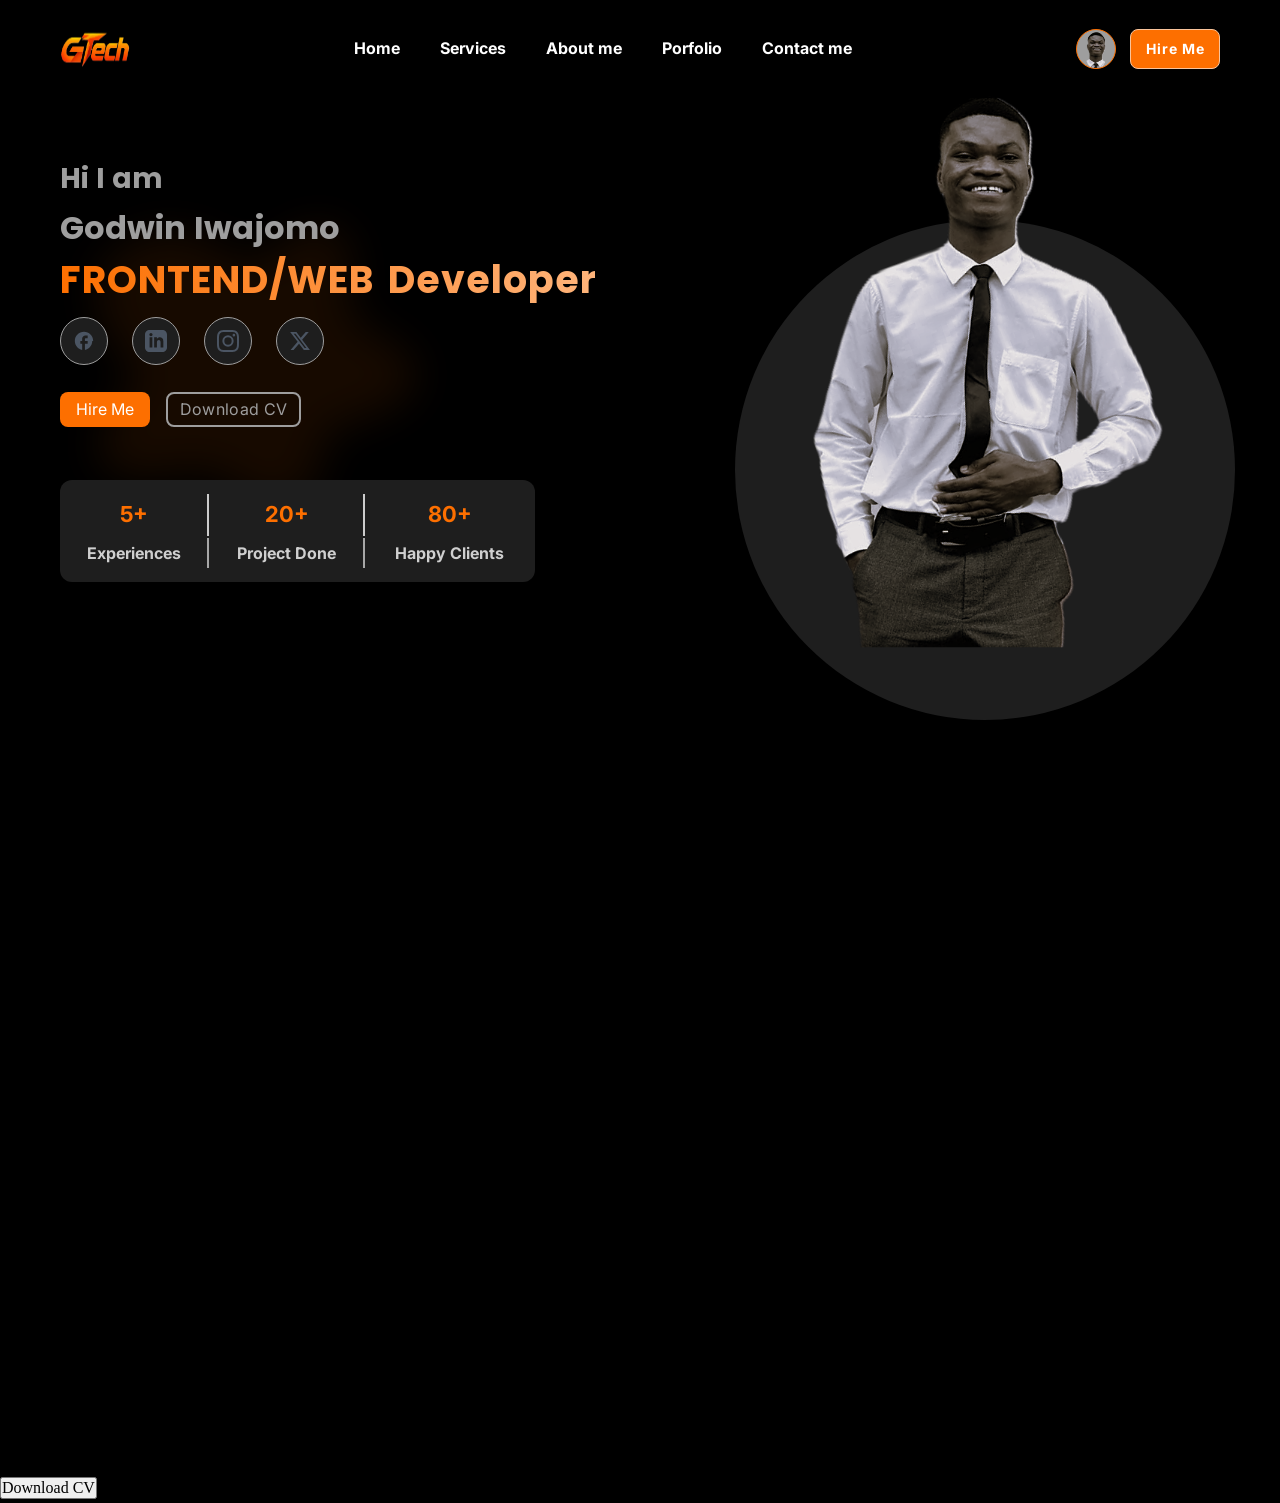
==== commit 7b09b44f: "Refactor hero section styles and structure for improved layout and responsiveness" ====
--- a/index.html
+++ b/index.html
@@ -73,7 +73,7 @@
                 </div>
                 <!-- sub-headline -->
                 <div class="sub-headline">
-                    FRONTEND/WEB <span>Developer</span>
+                    FRONTEND/WEB <span> Developer</span>
                 </div>
 
                <div class="social-links-row">
@@ -127,13 +127,13 @@
                 </div>
             </div>
             <!-- hero image and backdrop -->
-            <!-- <div class="hero-img">
+            <div class="hero-img">
                 <div class="hero-image-backdrop">
                 </div>
                 <div class="inner-hero-image">
                     <img src="assets/images/propic.png" alt="Hero Image" loading="lazy" width="300">
                 </div>
-            </div> -->
+            </div>
 
         </section>
 
--- a/styles/portfolio.css
+++ b/styles/portfolio.css
@@ -308,20 +308,28 @@
 .hero-img {
     justify-content: center;
     position: relative;
+    top: 290px;
 }
 
 .hero-img .hero-image-backdrop {
     background: var(--secondary-color);
-    width: 300px;
-    height: 500px;
-    position: absolute;
-    top: 40%;
-    justify-content: center;
-    align-items: center;
-    border-radius: 100% 200%;
+    width: 350px;
+    height: 350px;
+    position: absolute;
+    top: 50%;
+    left: 50%;
+    transform: translate(-50%, -50%);
+    justify-content: center;
+    align-items: center;
+    border-radius: 50%;
 }
 
 .hero-img .inner-hero-image {
     position: absolute;
     top: 50%;
+    left: 50%;
+    transform: translate(-50%, -63%);
+    display: flex;
+    justify-content: center;
+    align-items: center;
 }
--- a/styles/portfolio-large.css
+++ b/styles/portfolio-large.css
@@ -44,4 +44,74 @@
         width: 90px;
         height: 40px;
     }
+
+    .hero {
+        display: grid;
+        grid-template-columns: 1fr 1fr;
+        gap: 100px;
+    }
+
+    .hero-image-backdrop {
+        margin-top: 5%;
+        min-width: 500px;
+        min-height: 500px;
+    }
+
+    .hero-img {
+        align-items: center;
+        justify-content: center;
+        display: flex;
+        margin-bottom: 70%;
+    }
+
+    .hero-img img {
+        width: 400px;
+    }
+
+    .inner-hero {
+        justify-content: flex-start;
+        align-items: flex-start;
+        padding: 24px 0 0 clamp(24px, 5vw, 60px);
+    }
+
+    .headline {
+        top: calc(8% + 24px);
+        align-items: flex-start;
+        text-align: left;
+        font-size: 28px;
+        line-height: 1.6;
+    }
+
+    .headline span {
+        font-size: 32px;
+    }
+
+    .sub-headline {
+        top: calc(23% + 24px);
+        align-items: flex-start;
+        text-align: left;
+        font-size: 38px;
+        padding-top: 14px;
+        line-height: 1.5;
+        letter-spacing: 1px;
+        flex-direction: row;
+        gap: 14px;
+    }
+
+    .social-links-row {
+        top: calc(38% + 24px);
+        justify-content: flex-start;
+        padding: 0;
+    }
+
+    .cta-btn {
+        top: calc(52% + 24px);
+    }
+
+    .experience {
+        top: calc(65% + 24px);
+        justify-content: flex-start;
+        position: absolute;
+        width: 500px;
+    }
 }
